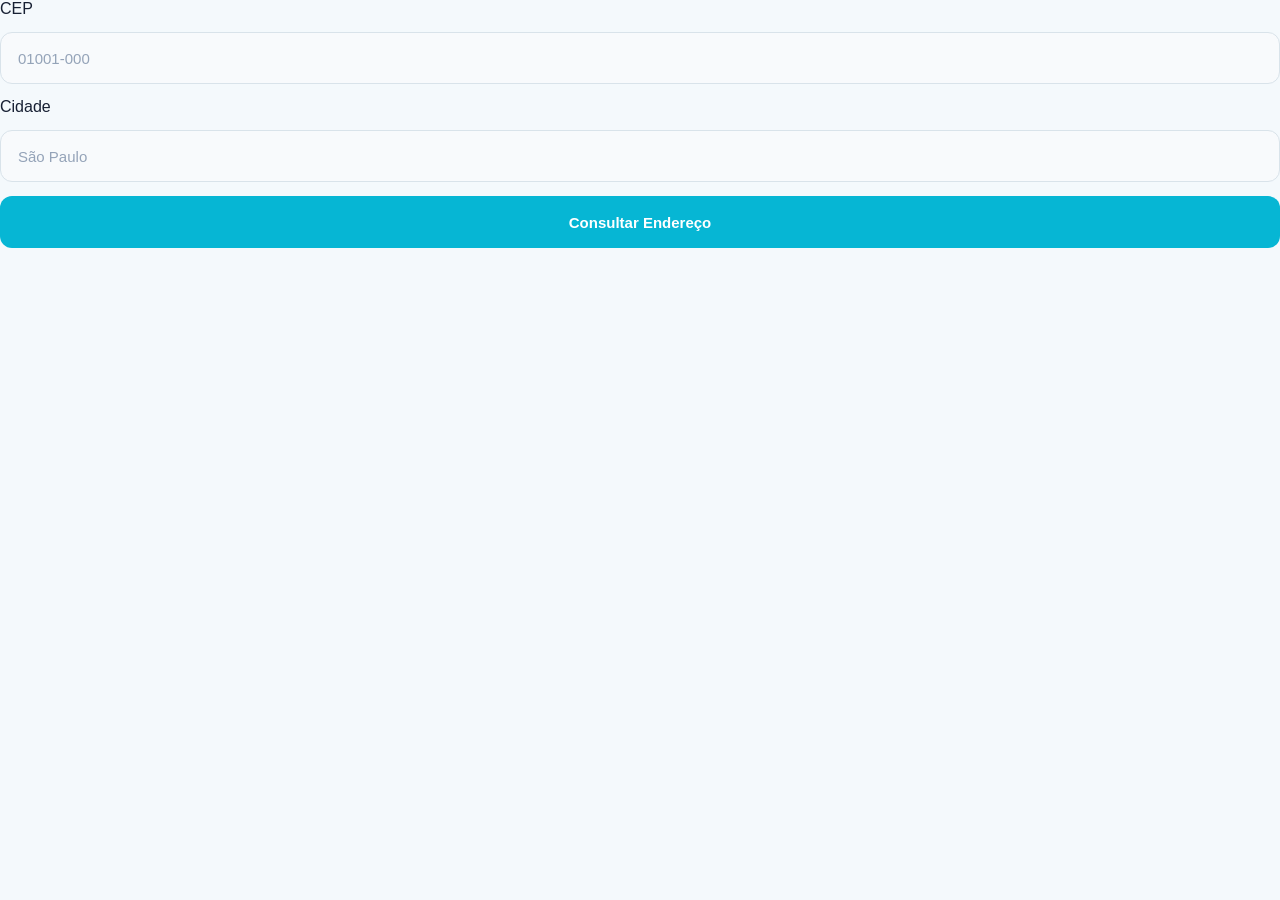
==== index.html @ 4d934339 "Consulta Endereco" ====
<!DOCTYPE html>
<html lang="pt-br">
<head>
    <meta charset="UTF-8">
    <meta name="viewport" content="width=device-width, initial-scale=1.0">
    <link rel="stylesheet" href="style.css">
    <title>Document</title>
</head>
<body>

<form id="formConsulta"> 
  <label for="cep">CEP</label> 
  <input id="cep" type="text" inputmode="numeric" 
         maxlength="9" placeholder="01001-000" required> 
  <label for="cidade">Cidade</label> 
  <input id="cidade" type="text" 
         placeholder="São Paulo" required> 
  <button type="submit">Consultar Endereço</button> 
</form> 
<p id="mensagem" role="status" aria-live="polite"></p> 
<script src="index.js"></script>

<script>
    if ("serviceWorker" in navigator) {
        navigator.serviceWorker.register("./sw.js")
            .then(() => {
                console.log("Service Worker registrado!");
            })
            .catch((erro) => {
                console.error("Erro ao registrar Service Worker:", erro);
            });
    }
</script>

    
</body>
</html>
---- style.css ----
/* ==============================
   RESET
============================== */

* {
    margin: 0;
    padding: 0;
    box-sizing: border-box;
}

body {
    font-family: Arial, Helvetica, sans-serif;
    min-height: 100vh;

    background: #f4f9fc;
    color: #172033;

    display: flex;
    flex-direction: column;
}


/* ==============================
   CABEÇALHO
============================== */

header {
    width: 100%;
    height: 70px;

    background: #ffffff;

    display: flex;
    align-items: center;
    justify-content: space-between;

    padding: 0 8%;

    border-bottom: 1px solid #e5edf2;
}

header h1 {
    font-size: 24px;
    font-weight: 800;
    color: #172033;
}

header h1 span {
    color: #06b6d4;
}


/* ==============================
   MENU
============================== */

nav {
    display: flex;
    align-items: center;
    gap: 35px;
}

nav a {
    color: #334155;

    text-decoration: none;

    font-size: 14px;
    font-weight: 600;

    transition: 0.2s;
}

nav a:hover {
    color: #06b6d4;
}


/* ==============================
   CONTEÚDO PRINCIPAL
============================== */

main {
    width: 100%;
    min-height: calc(100vh - 70px);

    display: flex;
    justify-content: center;
    align-items: center;

    padding: 50px 20px;
}


/* ==============================
   CONTAINER
============================== */

main section {
    width: 100%;
    max-width: 650px;

    text-align: center;

    background: #ffffff;

    padding: 45px;

    border-radius: 22px;

    border: 1px solid #e2e8f0;

    box-shadow:
        0 15px 40px rgba(15, 23, 42, 0.08);
}


/* ==============================
   TÍTULO
============================== */

main h2 {
    font-size: 42px;

    line-height: 1.15;

    color: #172033;

    margin-bottom: 18px;
}

main h2 span {
    color: #06b6d4;
}


/* ==============================
   TEXTO
============================== */

main p {
    max-width: 520px;

    margin: 0 auto 30px;

    color: #64748b;

    font-size: 16px;

    line-height: 1.7;
}


/* ==============================
   FORMULÁRIO
============================== */

form {
    width: 100%;

    display: flex;
    flex-direction: column;

    gap: 14px;
}


/* ==============================
   INPUTS
============================== */

input {
    width: 100%;
    height: 52px;

    padding: 0 17px;

    border: 1px solid #d9e3ea;

    border-radius: 12px;

    background: #f8fafc;

    color: #172033;

    font-size: 15px;

    outline: none;

    transition: 0.2s;
}

input::placeholder {
    color: #94a3b8;
}

input:focus {
    background: #ffffff;

    border-color: #06b6d4;

    box-shadow:
        0 0 0 4px rgba(6, 182, 212, 0.10);
}


/* ==============================
   BOTÃO
============================== */

button {
    width: 100%;
    height: 52px;

    border: none;

    border-radius: 12px;

    background: #06b6d4;

    color: #ffffff;

    font-size: 15px;

    font-weight: 700;

    cursor: pointer;

    transition: 0.2s;
}

button:hover {
    background: #0891b2;

    transform: translateY(-2px);

    box-shadow:
        0 8px 20px rgba(6, 182, 212, 0.25);
}

button:active {
    transform: translateY(0);
}


/* ==============================
   RESULTADO
============================== */

#resultado {
    width: 100%;

    margin-top: 25px;

    padding: 22px;

    background: #f8fafc;

    border: 1px solid #e2e8f0;

    border-radius: 15px;

    text-align: left;
}

#resultado p {
    width: 100%;
    max-width: none;

    display: flex;

    justify-content: space-between;

    gap: 20px;

    margin: 0;

    padding: 12px 0;

    border-bottom: 1px solid #e5e7eb;

    font-size: 14px;
}

#resultado p:last-child {
    border-bottom: none;
}

#resultado strong {
    color: #155e75;
}


/* ==============================
   GOOGLE MAPS
============================== */

#linkMaps {
    display: block;

    width: 100%;

    margin-top: 15px;

    padding: 14px;

    border-radius: 12px;

    background: #172033;

    color: #ffffff;

    text-align: center;

    text-decoration: none;

    font-size: 14px;

    font-weight: 700;

    transition: 0.2s;
}

#linkMaps:hover {
    background: #0f172a;

    transform: translateY(-2px);
}


/* ==============================
   RESPONSIVO
============================== */

@media (max-width: 600px) {

    header {
        height: auto;

        padding: 20px;

        flex-direction: column;

        gap: 15px;
    }

    nav {
        gap: 20px;
    }

    main {
        padding: 30px 15px;

        align-items: flex-start;
    }

    main section {
        padding: 30px 20px;
    }

    main h2 {
        font-size: 32px;
    }

    main p {
        font-size: 14px;
    }

    #resultado p {
        flex-direction: column;

        gap: 4px;
    }
}
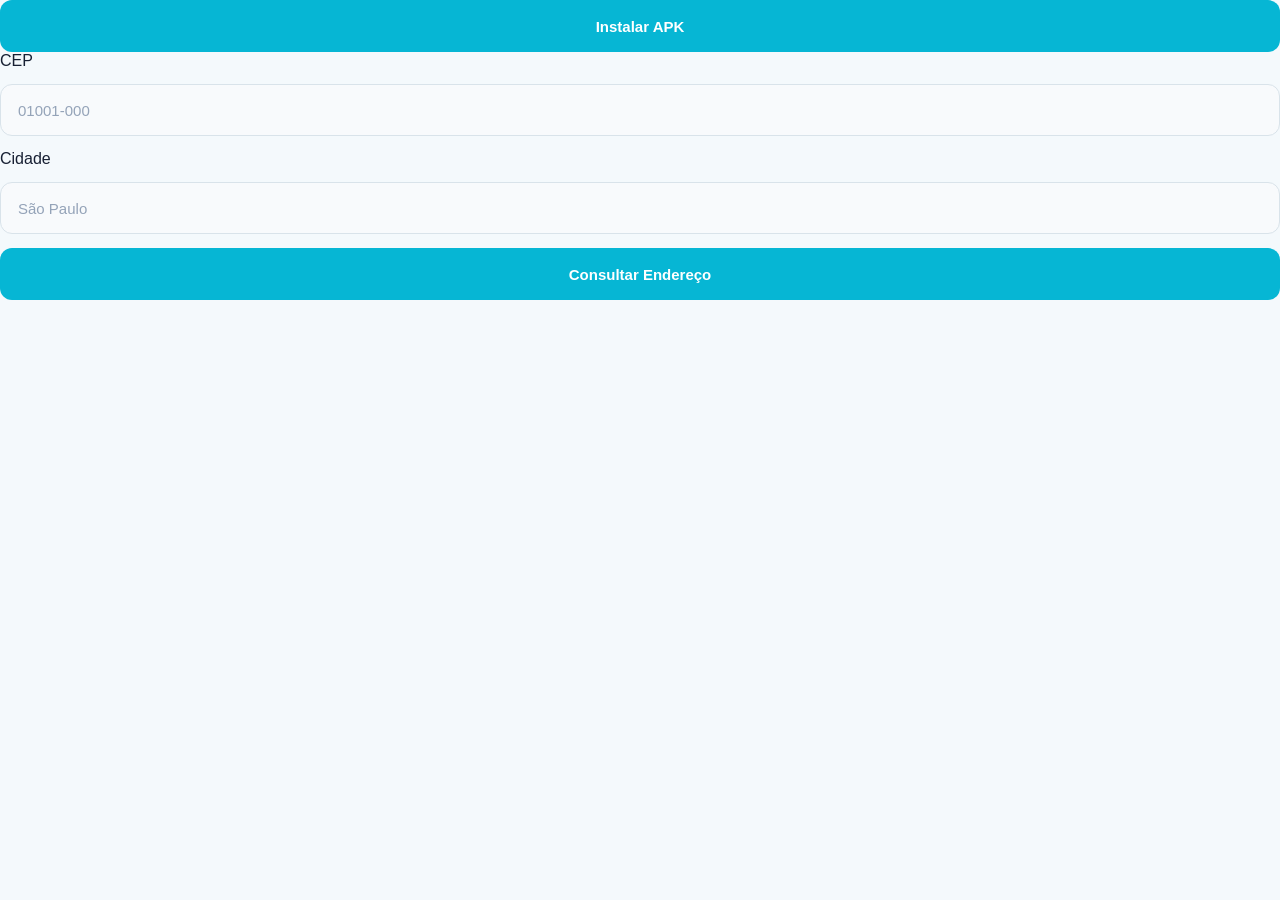
==== commit 027650b8: "Consulta-endereco" ====
--- a/index.html
+++ b/index.html
@@ -1,37 +1,130 @@
 <!DOCTYPE html>
 <html lang="pt-br">
+
 <head>
     <meta charset="UTF-8">
-    <meta name="viewport" content="width=device-width, initial-scale=1.0">
-    <link rel="stylesheet" href="style.css">
-    <title>Document</title>
+
+    <meta name="viewport"
+          content="width=device-width, initial-scale=1.0">
+
+    <meta name="theme-color"
+          content="#06B6D4">
+
+    <link rel="stylesheet"
+          href="style.css">
+
+    <link rel="manifest"
+          href="manifest.json">
+
+    <title>LocalizaCEP</title>
 </head>
+
 <body>
 
-<form id="formConsulta"> 
-  <label for="cep">CEP</label> 
-  <input id="cep" type="text" inputmode="numeric" 
-         maxlength="9" placeholder="01001-000" required> 
-  <label for="cidade">Cidade</label> 
-  <input id="cidade" type="text" 
-         placeholder="São Paulo" required> 
-  <button type="submit">Consultar Endereço</button> 
-</form> 
-<p id="mensagem" role="status" aria-live="polite"></p> 
-<script src="index.js"></script>
+    <!-- =====================================
+         BOTÃO DE INSTALAÇÃO
+    ====================================== -->
 
-<script>
-    if ("serviceWorker" in navigator) {
-        navigator.serviceWorker.register("./sw.js")
-            .then(() => {
-                console.log("Service Worker registrado!");
-            })
-            .catch((erro) => {
-                console.error("Erro ao registrar Service Worker:", erro);
+    <button id="btnInstalar" type="button">
+        Instalar APK
+    </button>
+
+
+    <!-- =====================================
+         FORMULÁRIO DE CONSULTA
+    ====================================== -->
+
+    <form id="formConsulta">
+
+        <label for="cep">
+            CEP
+        </label>
+
+        <input
+            id="cep"
+            type="text"
+            inputmode="numeric"
+            maxlength="9"
+            placeholder="01001-000"
+            autocomplete="postal-code"
+            required
+        >
+
+
+        <label for="cidade">
+            Cidade
+        </label>
+
+        <input
+            id="cidade"
+            type="text"
+            placeholder="São Paulo"
+            autocomplete="address-level2"
+            required
+        >
+
+
+        <button type="submit">
+            Consultar Endereço
+        </button>
+
+    </form>
+
+
+    <!-- =====================================
+         MENSAGEM DE STATUS / ERRO
+    ====================================== -->
+
+    <p
+        id="mensagem"
+        role="status"
+        aria-live="polite">
+    </p>
+
+
+    <!-- =====================================
+         JAVASCRIPT PRINCIPAL
+    ====================================== -->
+
+    <script src="index.js"></script>
+
+
+    <!-- =====================================
+         SERVICE WORKER
+    ====================================== -->
+
+    <script>
+
+        if ("serviceWorker" in navigator) {
+
+            window.addEventListener("load", () => {
+
+                navigator.serviceWorker
+                    .register("./sw.js")
+
+                    .then(() => {
+
+                        console.log(
+                            "Service Worker registrado com sucesso!"
+                        );
+
+                    })
+
+                    .catch((erro) => {
+
+                        console.error(
+                            "Erro ao registrar Service Worker:",
+                            erro
+                        );
+
+                    });
+
             });
-    }
-</script>
 
-    
+        }
+
+    </script>
+
 </body>
+
 </html>
--- a/style.css
+++ b/style.css
@@ -20,23 +20,21 @@
 }
 
 
-/* ==============================
-   CABEÇALHO
-============================== */
-
-header {
-    width: 100%;
-    height: 70px;
-
-    background: #ffffff;
-
-    display: flex;
-    align-items: center;
-    justify-content: space-between;
-
-    padding: 0 8%;
-
-    border-bottom: 1px solid #e5edf2;
+/* PAINEL DO LOCALIZACEP */
+
+.cabecalho {
+    width: 100%;
+    background: #06B6D4;
+    padding: 20px;
+    text-align: center;
+    box-sizing: border-box;
+}
+
+.cabecalho h1 {
+    margin: 0;
+    color: white;
+    font-size: 28px;
+    font-weight: bold;
 }
 
 header h1 {
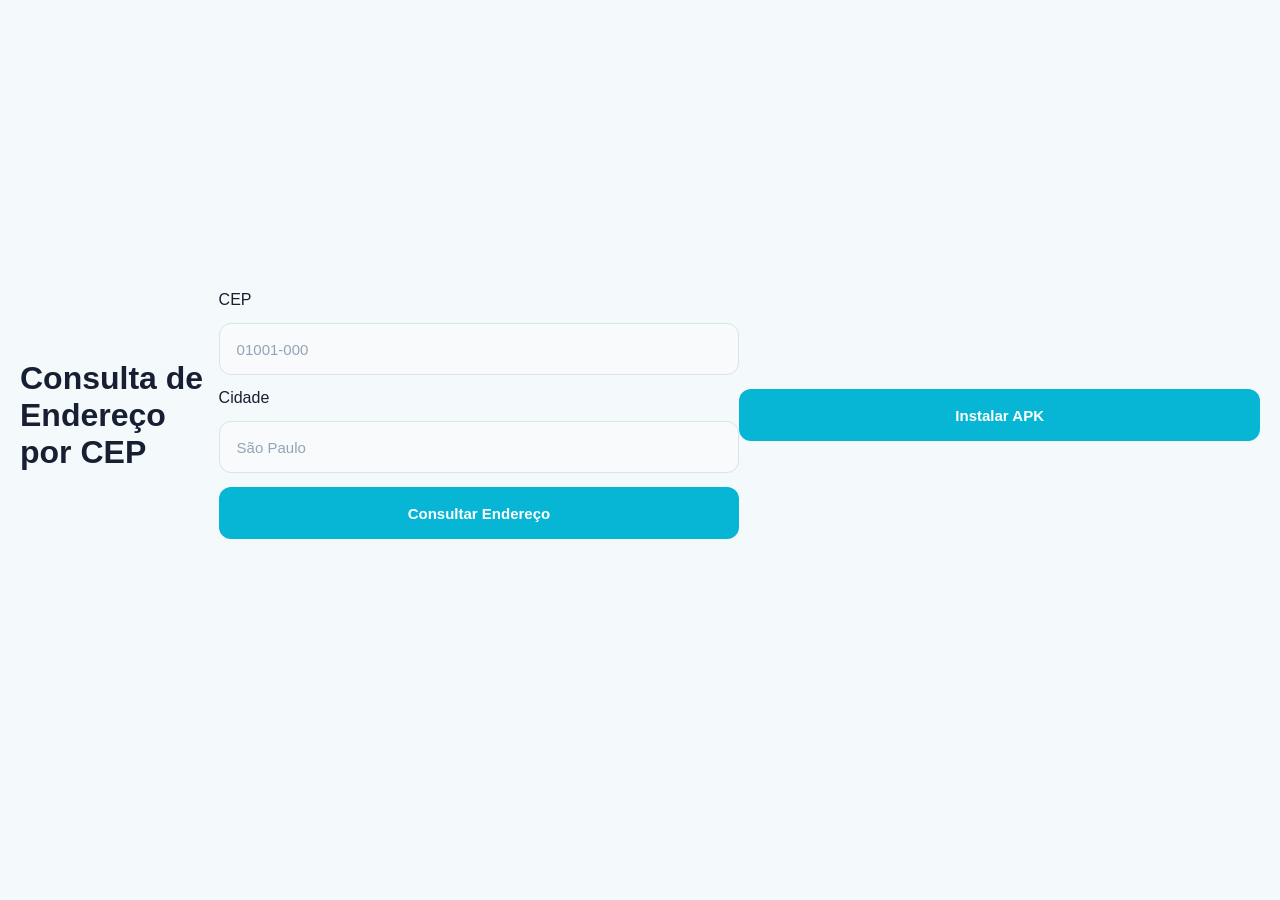
==== commit 0e6af742: "Consulta-endereco" ====
--- a/index.html
+++ b/index.html
@@ -1,115 +1,104 @@
 <!DOCTYPE html>
-<html lang="pt-br">
+<html lang="pt-BR">
 
 <head>
     <meta charset="UTF-8">
 
-    <meta name="viewport"
-          content="width=device-width, initial-scale=1.0">
+    <meta
+        name="viewport"
+        content="width=device-width, initial-scale=1.0">
 
-    <meta name="theme-color"
-          content="#06B6D4">
+    <meta
+        name="theme-color"
+        content="#06B6D4">
 
-    <link rel="stylesheet"
-          href="style.css">
+    <link
+        rel="stylesheet"
+        href="style.css">
 
-    <link rel="manifest"
-          href="manifest.json">
+    <link
+        rel="manifest"
+        href="manifest.json">
 
     <title>LocalizaCEP</title>
 </head>
 
 <body>
 
-    <!-- =====================================
-         BOTÃO DE INSTALAÇÃO
-    ====================================== -->
+    <main>
 
-    <button id="btnInstalar" type="button">
-        Instalar APK
-    </button>
+        <h1>Consulta de Endereço por CEP</h1>
 
+        <form id="formConsulta">
 
-    <!-- =====================================
-         FORMULÁRIO DE CONSULTA
-    ====================================== -->
+            <label for="cep">
+                CEP
+            </label>
 
-    <form id="formConsulta">
+            <input
+                id="cep"
+                type="text"
+                inputmode="numeric"
+                maxlength="9"
+                placeholder="01001-000"
+                autocomplete="postal-code"
+                required
+            >
 
-        <label for="cep">
-            CEP
-        </label>
+            <label for="cidade">
+                Cidade
+            </label>
 
-        <input
-            id="cep"
-            type="text"
-            inputmode="numeric"
-            maxlength="9"
-            placeholder="01001-000"
-            autocomplete="postal-code"
-            required
-        >
+            <input
+                id="cidade"
+                type="text"
+                placeholder="São Paulo"
+                autocomplete="address-level2"
+                required
+            >
 
+            <button type="submit">
+                Consultar Endereço
+            </button>
 
-        <label for="cidade">
-            Cidade
-        </label>
+        </form>
 
-        <input
-            id="cidade"
-            type="text"
-            placeholder="São Paulo"
-            autocomplete="address-level2"
-            required
-        >
+        <!-- Mensagens de validação -->
+        <p
+            id="mensagem"
+            role="status"
+            aria-live="polite">
+        </p>
 
-
-        <button type="submit">
-            Consultar Endereço
+        <!-- Instalação do aplicativo -->
+        <button
+            id="btnInstalar"
+            type="button">
+            Instalar APK
         </button>
 
-    </form>
+    </main>
 
-
-    <!-- =====================================
-         MENSAGEM DE STATUS / ERRO
-    ====================================== -->
-
-    <p
-        id="mensagem"
-        role="status"
-        aria-live="polite">
-    </p>
-
-
-    <!-- =====================================
-         JAVASCRIPT PRINCIPAL
-    ====================================== -->
 
     <script src="index.js"></script>
 
 
-    <!-- =====================================
-         SERVICE WORKER
-    ====================================== -->
-
     <script>
 
+        // Registra o Service Worker
         if ("serviceWorker" in navigator) {
 
             window.addEventListener("load", () => {
 
                 navigator.serviceWorker
                     .register("./sw.js")
-
                     .then(() => {
 
                         console.log(
-                            "Service Worker registrado com sucesso!"
+                            "Service Worker registrado."
                         );
 
                     })
-
                     .catch((erro) => {
 
                         console.error(
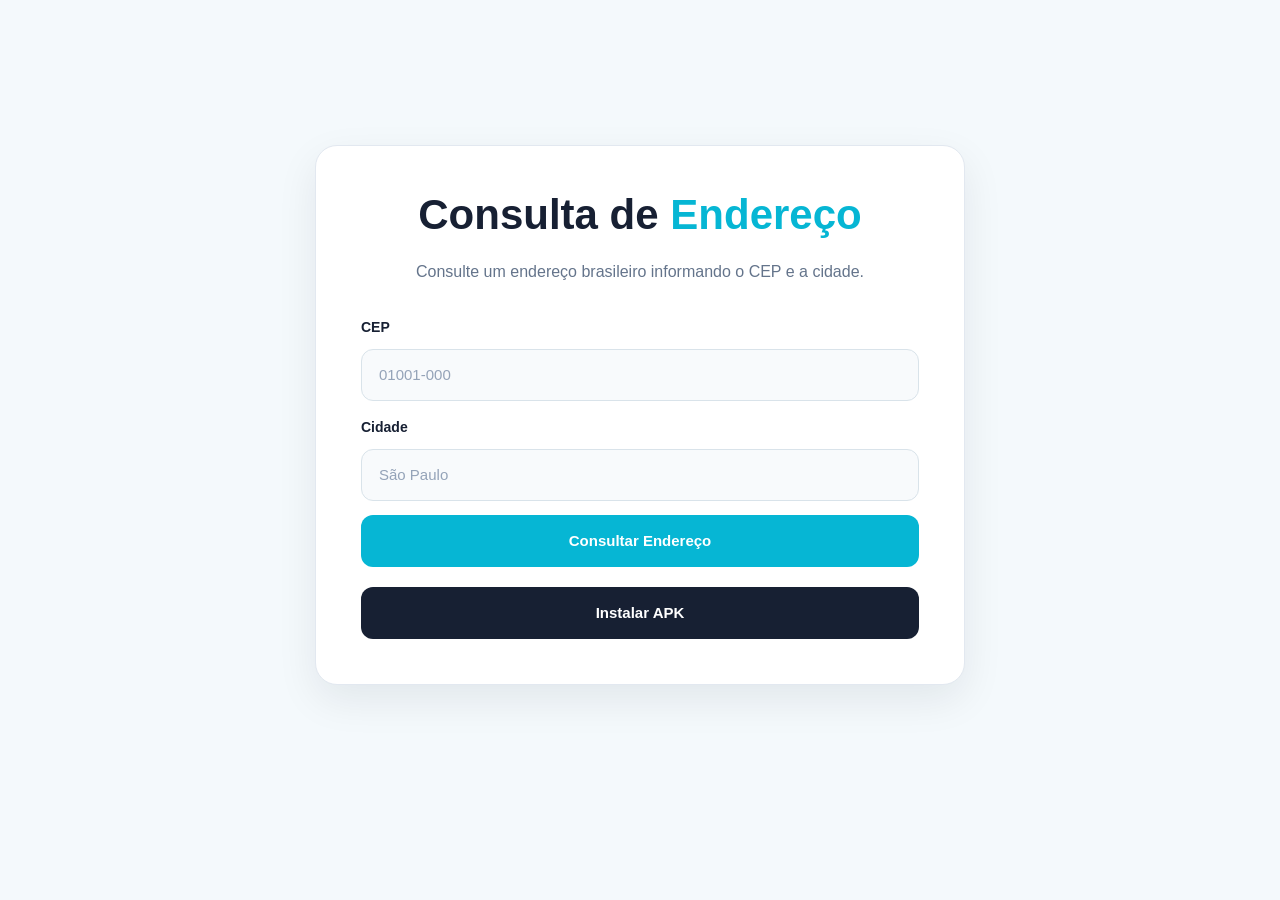
==== commit 57472d4a: "Consulta endereco" ====
--- a/index.html
+++ b/index.html
@@ -12,13 +12,8 @@
         name="theme-color"
         content="#06B6D4">
 
-    <link
-        rel="stylesheet"
-        href="style.css">
-
-    <link
-        rel="manifest"
-        href="manifest.json">
+    <link rel="stylesheet" href="style.css">
+    <link rel="manifest" href="manifest.json">
 
     <title>LocalizaCEP</title>
 </head>
@@ -27,55 +22,65 @@
 
     <main>
 
-        <h1>Consulta de Endereço por CEP</h1>
+        <section>
 
-        <form id="formConsulta">
+            <h2>
+                Consulta de <span>Endereço</span>
+            </h2>
 
-            <label for="cep">
-                CEP
-            </label>
+            <p>
+                Consulte um endereço brasileiro informando
+                o CEP e a cidade.
+            </p>
 
-            <input
-                id="cep"
-                type="text"
-                inputmode="numeric"
-                maxlength="9"
-                placeholder="01001-000"
-                autocomplete="postal-code"
-                required
-            >
+            <form id="formConsulta">
 
-            <label for="cidade">
-                Cidade
-            </label>
+                <label for="cep">
+                    CEP
+                </label>
 
-            <input
-                id="cidade"
-                type="text"
-                placeholder="São Paulo"
-                autocomplete="address-level2"
-                required
-            >
+                <input
+                    id="cep"
+                    type="text"
+                    inputmode="numeric"
+                    maxlength="9"
+                    placeholder="01001-000"
+                    autocomplete="postal-code"
+                    required
+                >
 
-            <button type="submit">
-                Consultar Endereço
+                <label for="cidade">
+                    Cidade
+                </label>
+
+                <input
+                    id="cidade"
+                    type="text"
+                    placeholder="São Paulo"
+                    autocomplete="address-level2"
+                    required
+                >
+
+                <button type="submit">
+                    Consultar Endereço
+                </button>
+
+            </form>
+
+            <p
+                id="mensagem"
+                role="status"
+                aria-live="polite">
+            </p>
+
+            <!-- BOTÃO DE INSTALAÇÃO -->
+            <button
+                id="btnInstalar"
+                type="button">
+                Instalar APK
             </button>
 
-        </form>
-
-        <!-- Mensagens de validação -->
-        <p
-            id="mensagem"
-            role="status"
-            aria-live="polite">
-        </p>
-
-        <!-- Instalação do aplicativo -->
-        <button
-            id="btnInstalar"
-            type="button">
-            Instalar APK
-        </button>
+        </section>
 
     </main>
 
@@ -85,7 +90,6 @@
 
     <script>
 
-        // Registra o Service Worker
         if ("serviceWorker" in navigator) {
 
             window.addEventListener("load", () => {
--- a/style.css
+++ b/style.css
@@ -8,11 +8,18 @@
     box-sizing: border-box;
 }
 
+
+/* ==============================
+   BODY
+============================== */
+
 body {
     font-family: Arial, Helvetica, sans-serif;
+
     min-height: 100vh;
 
     background: #f4f9fc;
+
     color: #172033;
 
     display: flex;
@@ -20,26 +27,29 @@
 }
 
 
-/* PAINEL DO LOCALIZACEP */
-
-.cabecalho {
-    width: 100%;
-    background: #06B6D4;
-    padding: 20px;
-    text-align: center;
-    box-sizing: border-box;
-}
-
-.cabecalho h1 {
-    margin: 0;
-    color: white;
-    font-size: 28px;
-    font-weight: bold;
+/* ==============================
+   CABEÇALHO
+============================== */
+
+header {
+    width: 100%;
+    height: 70px;
+
+    background: #ffffff;
+
+    display: flex;
+    align-items: center;
+    justify-content: space-between;
+
+    padding: 0 8%;
+
+    border-bottom: 1px solid #e5edf2;
 }
 
 header h1 {
     font-size: 24px;
     font-weight: 800;
+
     color: #172033;
 }
 
@@ -55,6 +65,7 @@
 nav {
     display: flex;
     align-items: center;
+
     gap: 35px;
 }
 
@@ -80,9 +91,11 @@
 
 main {
     width: 100%;
+
     min-height: calc(100vh - 70px);
 
     display: flex;
+
     justify-content: center;
     align-items: center;
 
@@ -91,11 +104,12 @@
 
 
 /* ==============================
-   CONTAINER
+   CARD PRINCIPAL
 ============================== */
 
 main section {
     width: 100%;
+
     max-width: 650px;
 
     text-align: center;
@@ -160,6 +174,23 @@
     flex-direction: column;
 
     gap: 14px;
+
+    text-align: left;
+}
+
+
+/* ==============================
+   LABELS
+============================== */
+
+form label {
+    color: #172033;
+
+    font-size: 14px;
+
+    font-weight: 700;
+
+    margin-top: 4px;
 }
 
 
@@ -169,6 +200,7 @@
 
 input {
     width: 100%;
+
     height: 52px;
 
     padding: 0 17px;
@@ -203,11 +235,12 @@
 
 
 /* ==============================
-   BOTÃO
+   BOTÕES
 ============================== */
 
 button {
     width: 100%;
+
     height: 52px;
 
     border: none;
@@ -242,6 +275,75 @@
 
 
 /* ==============================
+   BOTÃO INSTALAR
+============================== */
+
+#btnInstalar {
+    width: 100%;
+
+    height: 52px;
+
+    margin-top: 20px;
+
+    display: block;
+
+    background: #172033;
+
+    color: #ffffff;
+
+    border: none;
+
+    border-radius: 12px;
+
+    font-size: 15px;
+
+    font-weight: 700;
+
+    cursor: pointer;
+
+    visibility: visible;
+
+    opacity: 1;
+
+    transition: 0.2s;
+}
+
+#btnInstalar:hover {
+    background: #0f172a;
+
+    transform: translateY(-2px);
+
+    box-shadow:
+        0 8px 20px rgba(15, 23, 42, 0.20);
+}
+
+#btnInstalar:active {
+    transform: translateY(0);
+}
+
+
+/* ==============================
+   MENSAGEM
+============================== */
+
+#mensagem {
+    width: 100%;
+
+    max-width: none;
+
+    margin: 15px 0 0;
+
+    font-size: 14px;
+
+    line-height: 1.5;
+
+    text-align: center;
+
+    color: #64748b;
+}
+
+
+/* ==============================
    RESULTADO
 ============================== */
 
@@ -263,6 +365,7 @@
 
 #resultado p {
     width: 100%;
+
     max-width: none;
 
     display: flex;
@@ -347,6 +450,8 @@
     }
 
     main {
+        min-height: calc(100vh - 70px);
+
         padding: 30px 15px;
 
         align-items: flex-start;
@@ -354,6 +459,8 @@
 
     main section {
         padding: 30px 20px;
+
+        border-radius: 18px;
     }
 
     main h2 {
@@ -364,6 +471,12 @@
         font-size: 14px;
     }
 
+    input,
+    button,
+    #btnInstalar {
+        height: 50px;
+    }
+
     #resultado p {
         flex-direction: column;
 
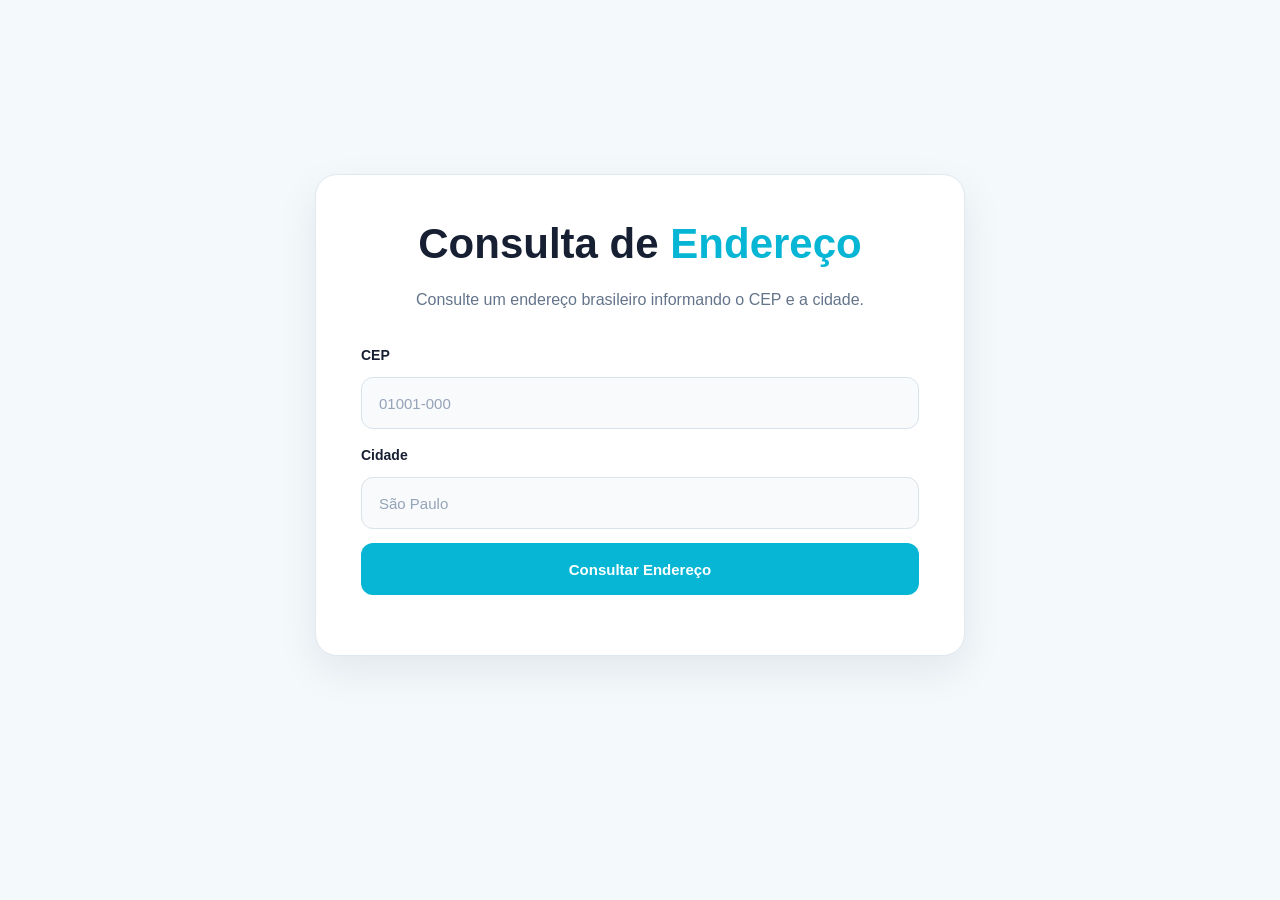
==== commit e26bcec3: "Consulta endereco" ====
--- a/index.html
+++ b/index.html
@@ -8,12 +8,7 @@
         name="viewport"
         content="width=device-width, initial-scale=1.0">
 
-    <meta
-        name="theme-color"
-        content="#06B6D4">
-
     <link rel="stylesheet" href="style.css">
-    <link rel="manifest" href="manifest.json">
 
     <title>LocalizaCEP</title>
 </head>
@@ -73,50 +68,11 @@
                 aria-live="polite">
             </p>
 
-            <!-- BOTÃO DE INSTALAÇÃO -->
-            <button
-                id="btnInstalar"
-                type="button">
-                Instalar APK
-            </button>
-
         </section>
 
     </main>
 
-
     <script src="index.js"></script>
-
-
-    <script>
-
-        if ("serviceWorker" in navigator) {
-
-            window.addEventListener("load", () => {
-
-                navigator.serviceWorker
-                    .register("./sw.js")
-                    .then(() => {
-
-                        console.log(
-                            "Service Worker registrado."
-                        );
-
-                    })
-                    .catch((erro) => {
-
-                        console.error(
-                            "Erro ao registrar Service Worker:",
-                            erro
-                        );
-
-                    });
-
-            });
-
-        }
-
-    </script>
 
 </body>
 
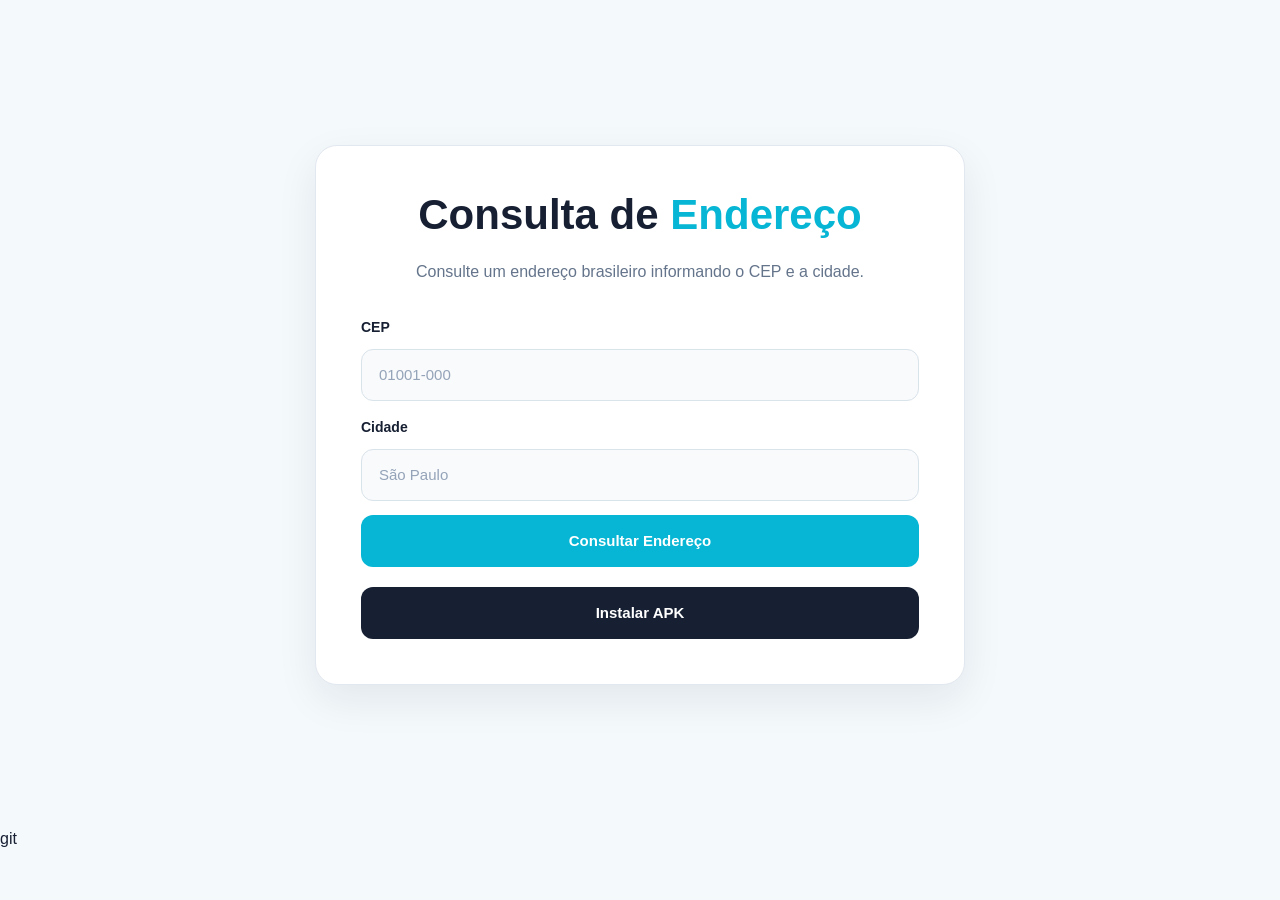
==== commit 77dba64f: "Consulta endereco" ====
--- a/index.html
+++ b/index.html
@@ -8,7 +8,12 @@
         name="viewport"
         content="width=device-width, initial-scale=1.0">
 
+    <meta
+        name="theme-color"
+        content="#06B6D4">
+
     <link rel="stylesheet" href="style.css">
+    <link rel="manifest" href="manifest.json">
 
     <title>LocalizaCEP</title>
 </head>
@@ -68,11 +73,50 @@
                 aria-live="polite">
             </p>
 
+            <!-- BOTÃO DE INSTALAÇÃO -->
+            <button
+                id="btnInstalar"
+                type="button">
+                Instalar APK
+            </button>
+
         </section>
 
     </main>
 
+
     <script src="index.js"></script>
+
+
+    <script>
+
+        if ("serviceWorker" in navigator) {
+
+            window.addEventListener("load", () => {
+
+                navigator.serviceWorker
+                    .register("./sw.js")
+                    .then(() => {
+
+                        console.log(
+                            "Service Worker registrado."
+                        );
+
+                    })
+                    .catch((erro) => {
+
+                        console.error(
+                            "Erro ao registrar Service Worker:",
+                            erro
+                        );
+
+                    });
+
+            });
+
+        }
+
+    </script>git
 
 </body>
 
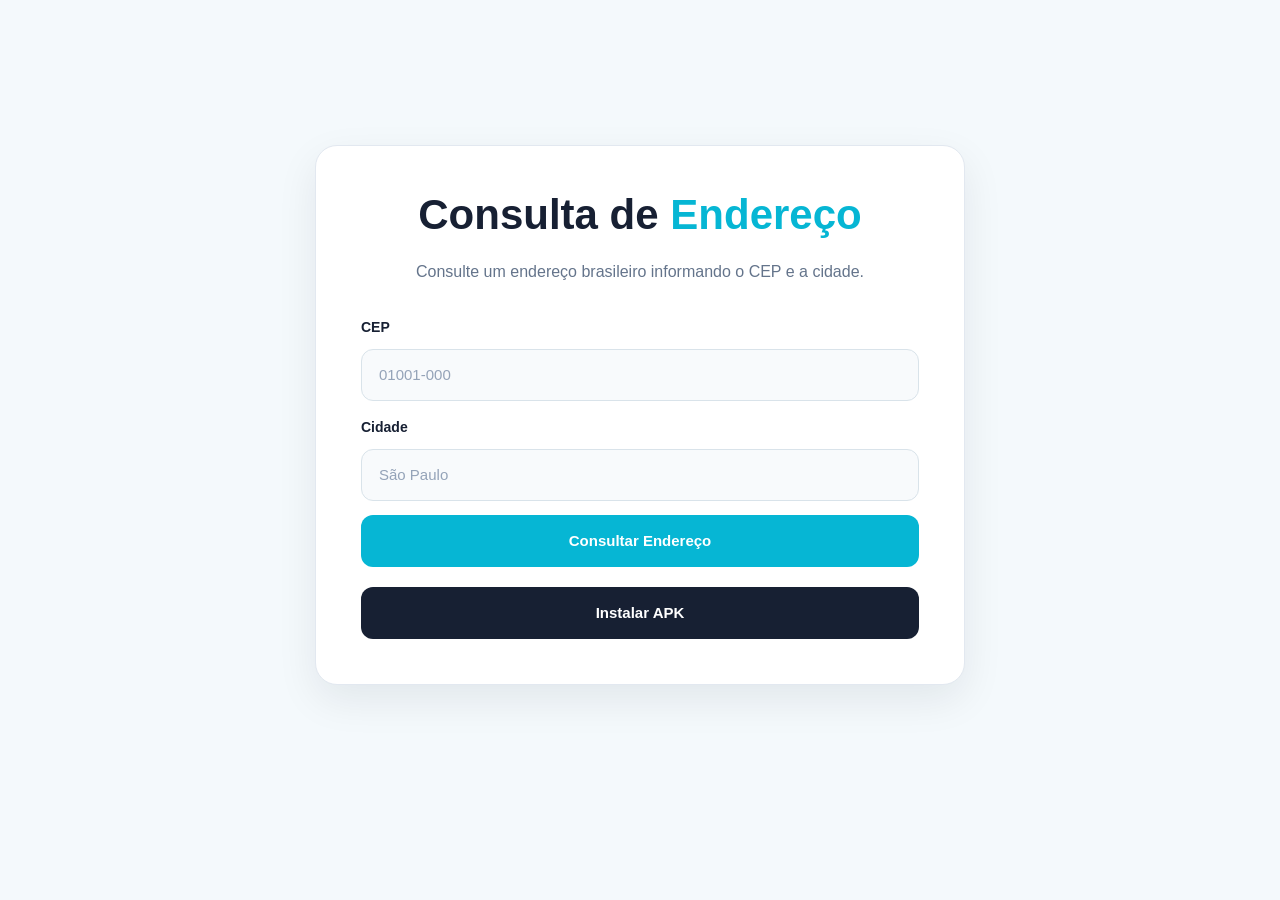
==== commit 230f46e0: "Consulta endereco" ====
--- a/index.html
+++ b/index.html
@@ -116,7 +116,7 @@
 
         }
 
-    </script>git
+    </script>
 
 </body>
 
